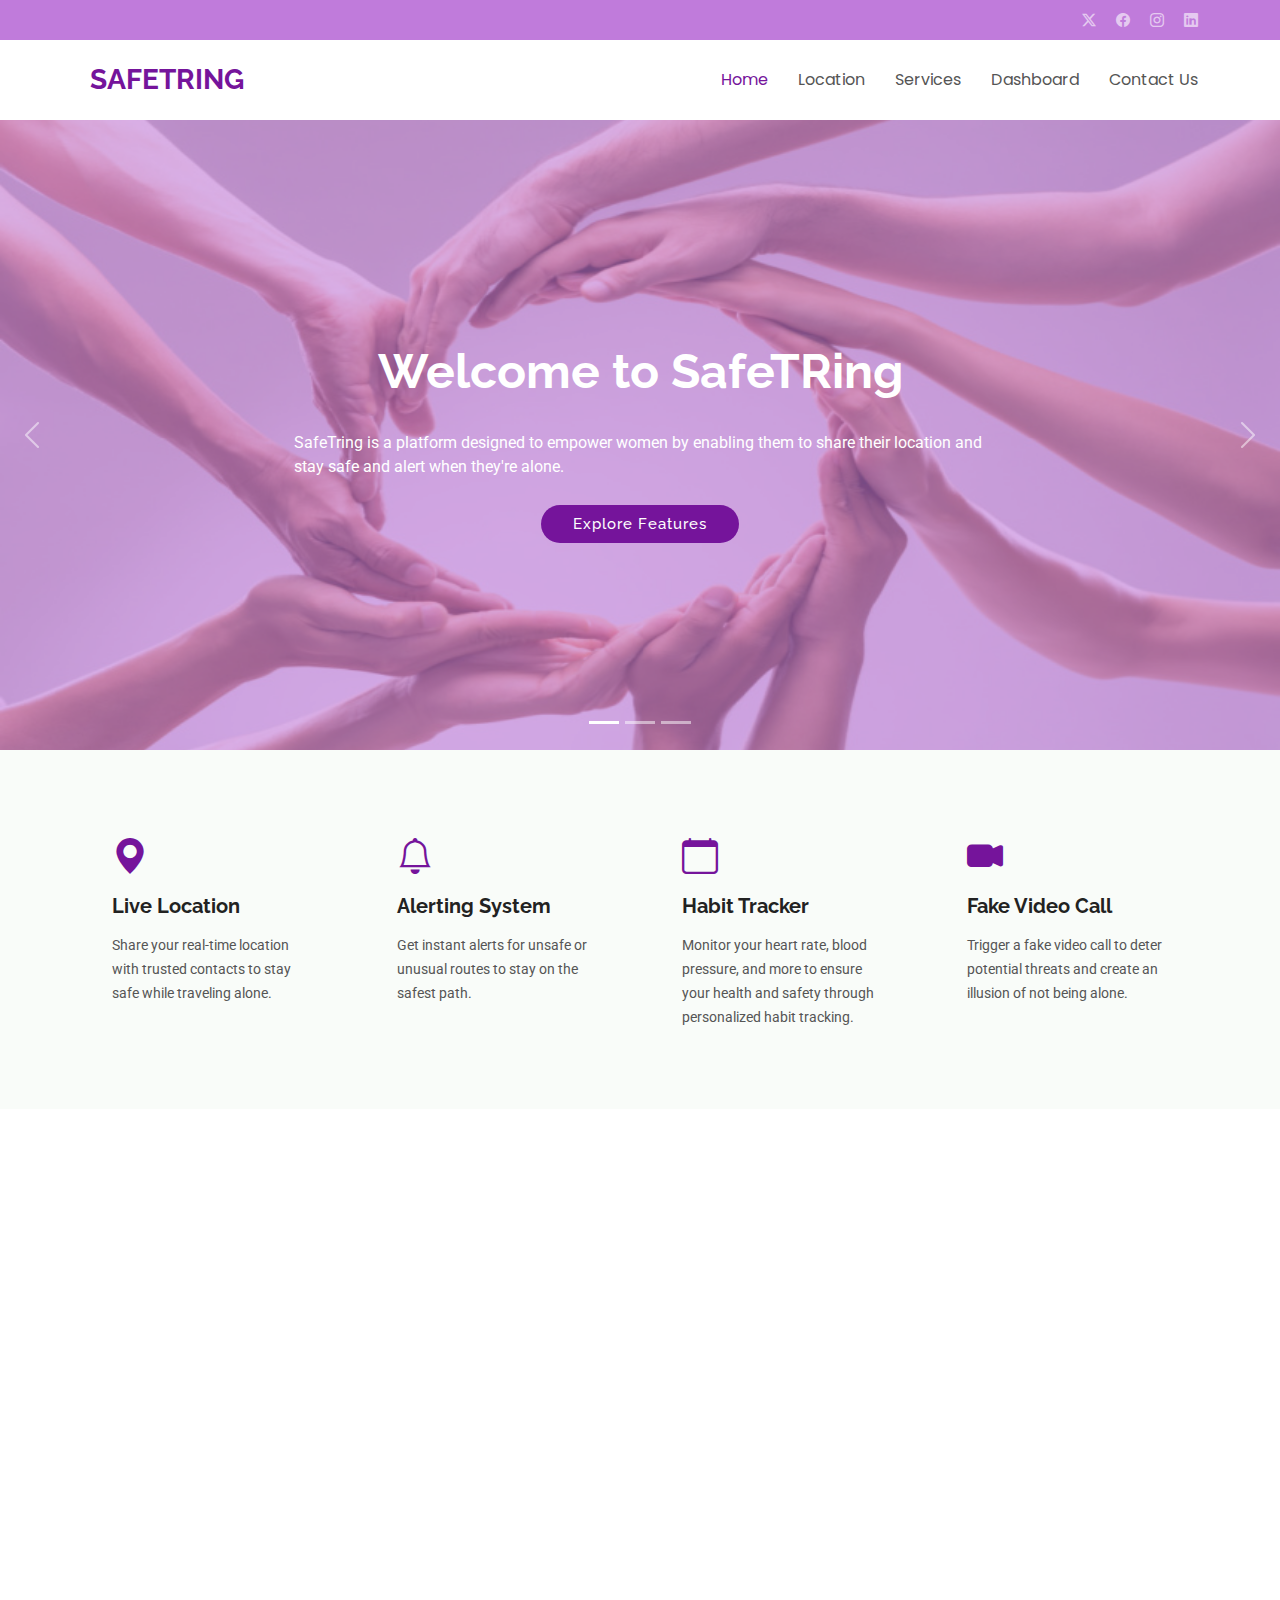
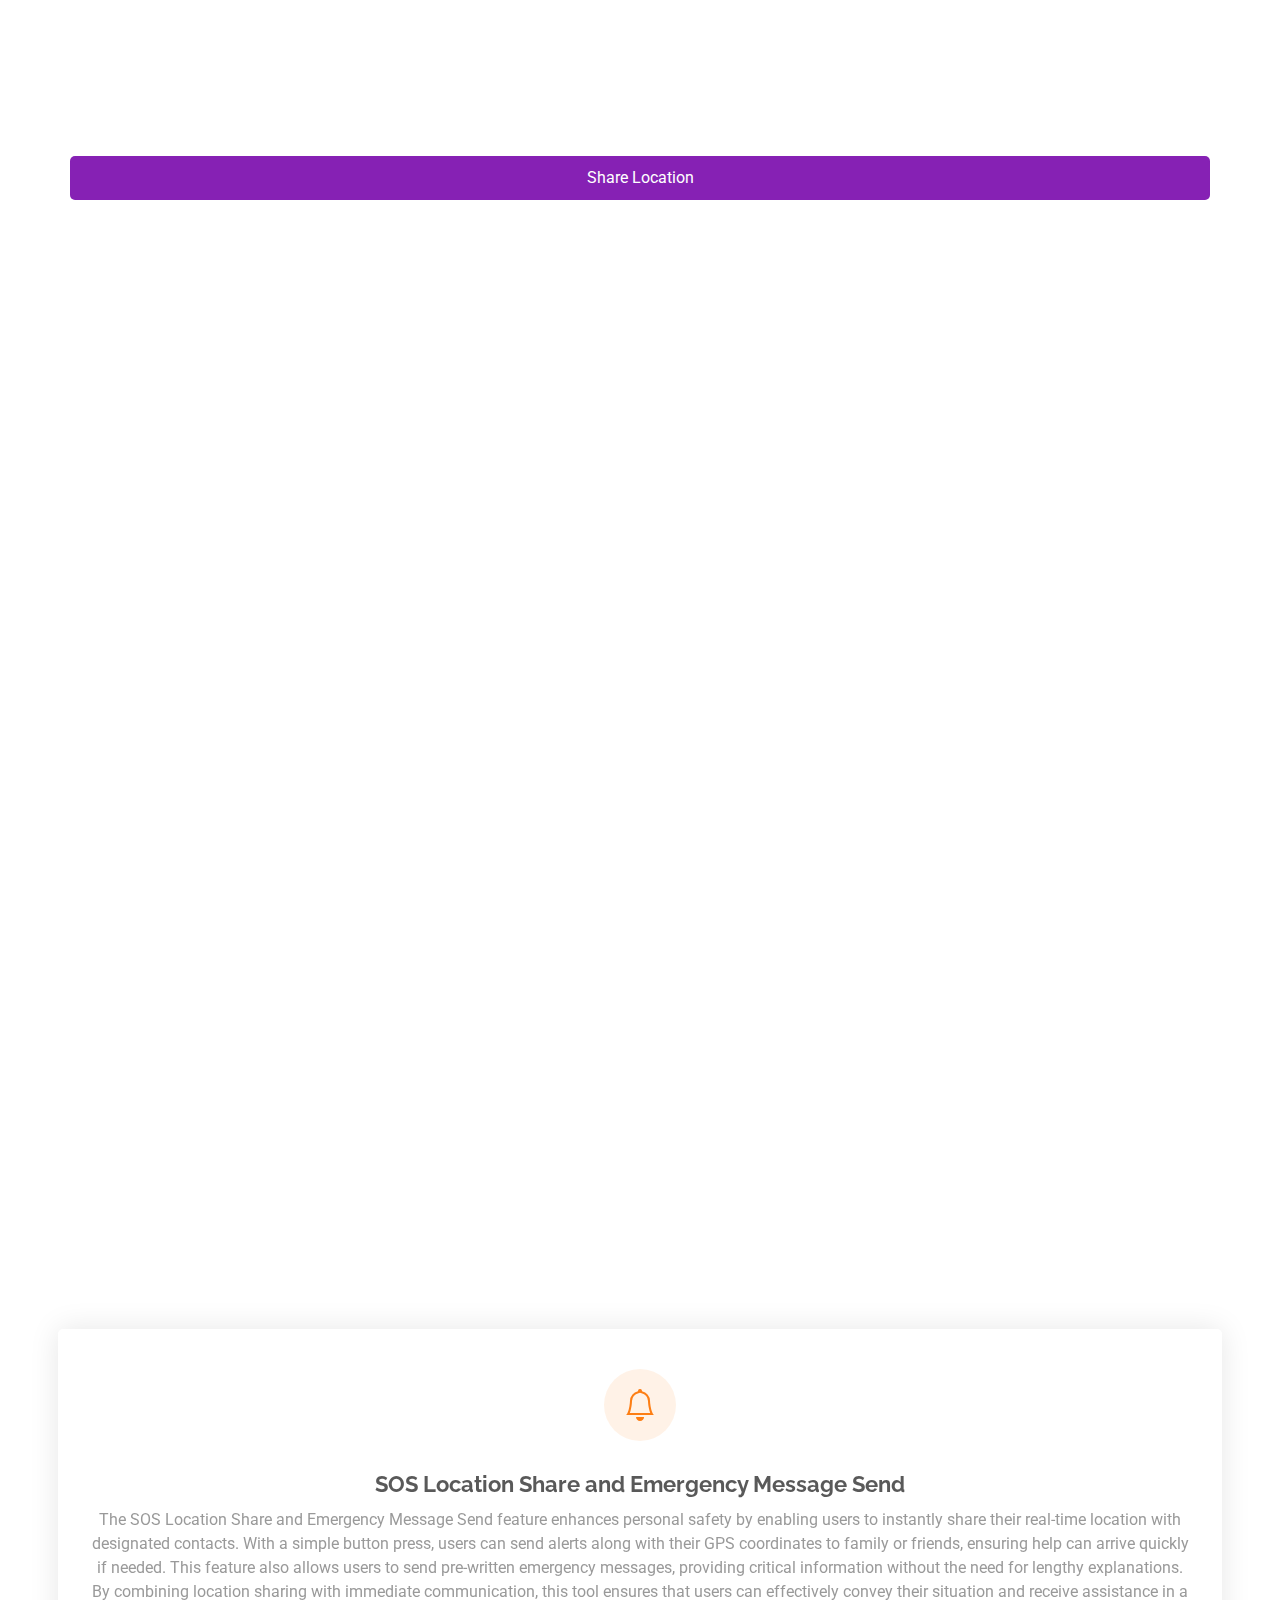
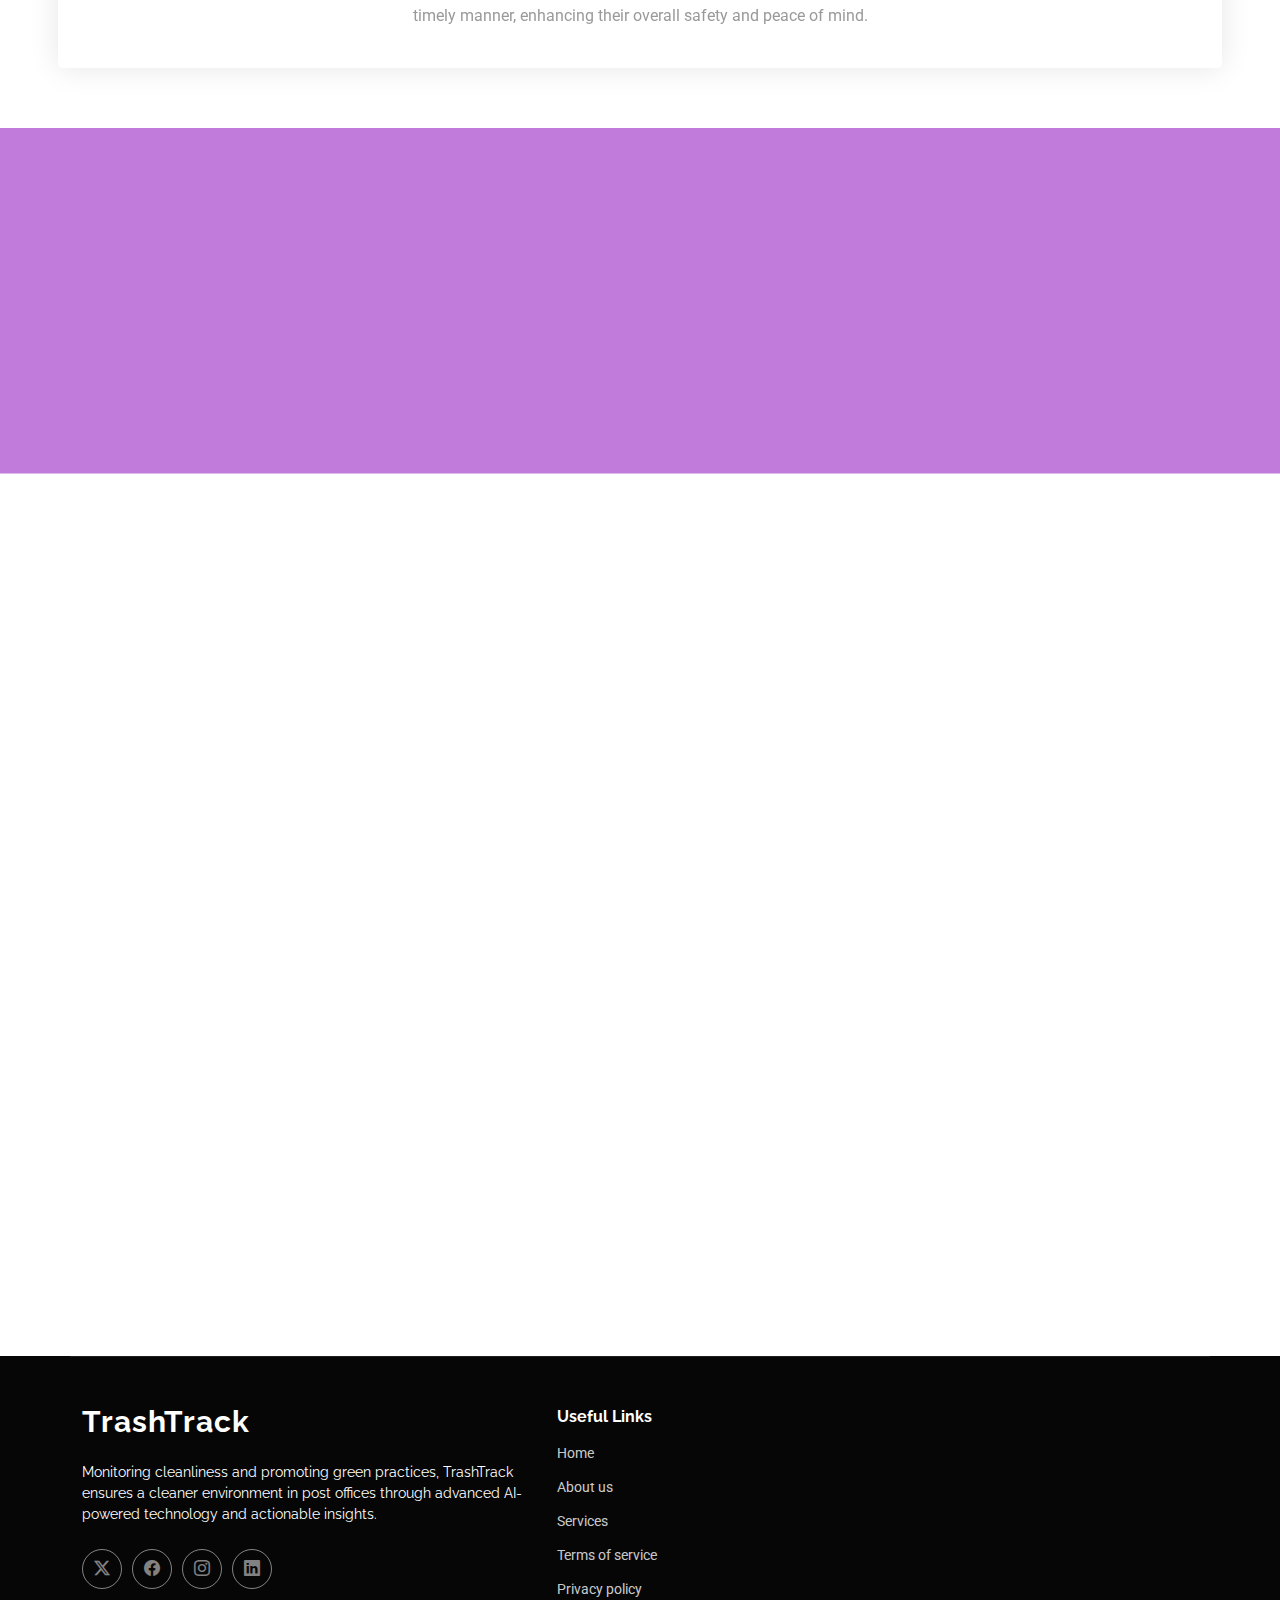
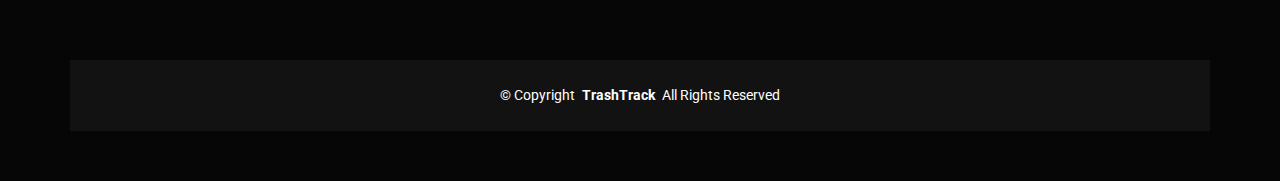
==== MEHFOOZ/index.html @ 1b83142e "third name" ====
<!DOCTYPE html>
<html lang="en">

<head>
  <meta charset="utf-8">
  <meta content="width=device-width, initial-scale=1.0" name="viewport">
  <title>SafeTRing</title>
  <meta name="description" content="">
  <meta name="keywords" content="">

  <!-- Favicons -->
  <link href="assets/img/Logo2.jpg" rel="icon">
  <link href="assets/img/Logo2.jpg" rel="apple-touch-icon">

  <!-- Fonts -->
  <link href="https://fonts.googleapis.com" rel="preconnect">
  <link href="https://fonts.gstatic.com" rel="preconnect" crossorigin>
  <link href="https://fonts.googleapis.com/css2?family=Roboto:ital,wght@0,100;0,300;0,400;0,500;0,700;0,900;1,100;1,300;1,400;1,500;1,700;1,900&family=Poppins:ital,wght@0,100;0,200;0,300;0,400;0,500;0,600;0,700;0,800;0,900;1,100;1,200;1,300;1,400;1,500;1,600;1,700;1,800;1,900&family=Raleway:ital,wght@0,100;0,200;0,300;0,400;0,500;0,600;0,700;0,800;0,900;1,100;1,200;1,300;1,400;1,500;1,600;1,700;1,800;1,900&display=swap" rel="stylesheet">

  <!-- Vendor CSS Files -->
  <link href="assets/vendor/bootstrap/css/bootstrap.min.css" rel="stylesheet">
  <link href="assets/vendor/bootstrap-icons/bootstrap-icons.css" rel="stylesheet">
  <link href="assets/vendor/aos/aos.css" rel="stylesheet">
  <link href="assets/vendor/glightbox/css/glightbox.min.css" rel="stylesheet">
  <link href="assets/vendor/swiper/swiper-bundle.min.css" rel="stylesheet">

  <!-- Main CSS File -->
  <link href="assets/css/main.css" rel="stylesheet">

</head>

<body class="index-page">

  <header id="header" class="header sticky-top">

    <div class="topbar d-flex align-items-center accent-background">
      <div class="container d-flex justify-content-center justify-content-md-between">
        <div class="contact-info d-flex align-items-center">
          <!-- <i class="bi bi-envelope d-flex align-items-center"><a href="mailto:contact@example.com">contact@example.com</a></i> -->
          <!-- <i class="bi bi-phone d-flex align-items-center ms-4"><span>+1 5589 55488 55</span></i> -->
        </div>
        <div class="social-links d-none d-md-flex align-items-center">
          <a href="#" class="twitter"><i class="bi bi-twitter-x"></i></a>
          <a href="#" class="facebook"><i class="bi bi-facebook"></i></a>
          <a href="#" class="instagram"><i class="bi bi-instagram"></i></a>
          <a href="#" class="linkedin"><i class="bi bi-linkedin"></i></a>
        </div>
      </div>
    </div><!-- End Top Bar -->

    <div class="branding d-flex align-items-cente">

      <div class="container position-relative d-flex align-items-center justify-content-between">
        <a href="index.html" class="logo d-flex align-items-center">
          <img src="assets/img/Logo2.jpg" alt="">
          <h1 class="sitename">SafeTRing</h1>
        </a>

        <nav id="navmenu" class="navmenu">
          <ul>
            <li><a href="#hero" class="active">Home</a></li>
            <li><a href="#about">Location</a></li>
            <li><a href="#services">Services</a></li>
            <li><a href="dashboard/static/dashboard.html">Dashboard</a></li>
            
            <li><a href="#contact">Contact Us</a></li>
          </ul>
          <i class="mobile-nav-toggle d-xl-none bi bi-list"></i>
        </nav>

      </div>

    </div>

  </header>

  <main class="main">

    <!-- Hero Section -->
    <section id="hero" class="hero section accent-background">

      <div id="hero-carousel" class="carousel slide carousel-fade" data-bs-ride="carousel" data-bs-interval="5000">

        <div class="carousel-item active">
          <img src="assets/img/hero-carousel/woman4.jpg" alt="">
          <div class="carousel-container">
            <h2>Welcome to SafeTRing</h2>
            <p>
              SafeTring is a platform designed to empower women by enabling them to share their location and stay safe and alert when they're alone.</p>
            <a href="" class="btn-get-started">Explore Features</a>
          </div>
        </div><!-- End Carousel Item -->

        <div class="carousel-item">
          <img src="assets/img/hero-carousel/woman2.jpg" alt="">
          <div class="carousel-container">
            <h2>Stay Safe using the unusual and unsafe track detection</h2>
            <p>SafeTring offers a unique feature that detects unusual or unsafe routes, helping women stay alert and avoid potential danger while traveling alone. By providing real-time location sharing and route monitoring, it ensures added protection and peace of mind.</p>
            <a href="" class="btn-get-started">Learn More</a>
          </div>
        </div><!-- End Carousel Item -->

        <div class="carousel-item">
          <img src="assets/img/hero-carousel/woman3.jpg" alt="">
          <div class="carousel-container">
            <h2>Voice aactivated panic button and SOS calls</h2>
            <p>Leverage advanced AI technology to maintain the highest standards of Swachhta and environmental sustainability. Access comprehensive surveillance and guidance from the Divisional Office for effective oversight and support.</p>
            <a href="" class="btn-get-started">Get Started</a>
          </div>
        </div><!-- End Carousel Item -->

        <a class="carousel-control-prev" href="#hero-carousel" role="button" data-bs-slide="prev">
          <span class="carousel-control-prev-icon bi bi-chevron-left" aria-hidden="true"></span>
        </a>

        <a class="carousel-control-next" href="#hero-carousel" role="button" data-bs-slide="next">
          <span class="carousel-control-next-icon bi bi-chevron-right" aria-hidden="true"></span>
        </a>

        <ol class="carousel-indicators"></ol>

      </div>

    </section><!-- /Hero Section -->

    <!-- Featured Services Section -->
    <section id="featured-services" class="featured-services section light-background">

      <div class="container">

        <div class="row gy-4">

          <div class="col-xl-3 col-md-6 d-flex" data-aos="fade-up" data-aos-delay="100">
            <div class="service-item position-relative">
                <div class="icon"><i class="bi bi-geo-alt-fill"></i></div>
                <h4><a href="" class="stretched-link"></a>Live Location</h4>
                <p>Share your real-time location with trusted contacts to stay safe while traveling alone.

                </p>
            </div>
          </div><!-- End Service Item -->

          <div class="col-xl-3 col-md-6 d-flex" data-aos="fade-up" data-aos-delay="200">
            <div class="service-item position-relative">
                <div class="icon"><i class="bi bi-bell icon"></i></div>
                <h4><a href="" class="stretched-link">Alerting System</a></h4>
                <p>Get instant alerts for unsafe or unusual routes to stay on the safest path.

                </p>
            </div>
          </div><!-- End Service Item -->

          <div class="col-xl-3 col-md-6 d-flex" data-aos="fade-up" data-aos-delay="300">
            <div class="service-item position-relative">
                <div class="icon"><i class="bi bi-calendar icon"></i></div>
                <h4><a href="" class="stretched-link">Habit Tracker</a></h4>
                <p>Monitor your heart rate, blood pressure, and more to ensure your health and safety through personalized habit tracking.</p>
            </div>
          </div><!-- End Service Item -->

          <div class="col-xl-3 col-md-6 d-flex" data-aos="fade-up" data-aos-delay="400">
            <div class="service-item position-relative">
                <div class="icon"><i class="bi bi-camera-video-fill"></i></div>
                <h4><a href="" class="stretched-link">Fake Video Call </a></h4>
                <p> Trigger a fake video call to deter potential threats and create an illusion of not being alone.</p>
            </div>
          </div><!-- End Service Item -->

        </div>

      </div>

    </section><!-- /Featured Services Section -->

    <!-- About Section -->
    <section id="about" class="about section">

      <!-- Section Title -->
      <div class="container section-title" data-aos="fade-up">
        <h2>About Us</h2>
        <p>SafeTring is a comprehensive safety app designed to empower women with tools like live location sharing, route detection, and health monitoring. With features such as fake video calls and habit tracking, it provides real-time security and peace of mind, helping users stay connected, safe, and informed at all times.</p>
      </div><!-- End Section Title -->

      

    </section><!-- /About Section -->
<!-- Maps Section -->
<section id="maps-section" class="maps-section section">

    <div class="container">

        <div class="row no-gutters">

            <div class="col-lg-12">
              <iframe src="https://www.google.com/maps/embed?pb=!1m18!1m12!1m3!1d448196.52643576753!2d76.76356438561376!3d28.64368460218644!2m3!1f0!2f0!3f0!3m2!1i1024!2i768!4f13.1!3m3!1m2!1s0x390cfd5b347eb62d%3A0x37205b715389640!2sDelhi!5e0!3m2!1sen!2sin!4v1727272290282!5m2!1sen!2sin" width="100%" height="200%" style="border:0;" allowfullscreen="" loading="lazy" referrerpolicy="no-referrer-when-downgrade"></iframe>
                

            </div>
            <button onclick="shareLocation()" style="margin-top: 100px; display: block; margin: 100px auto; padding: 10px 15px; border: none; border-radius: 5px; background-color: rgb(134, 33, 180); color: white; cursor: pointer;">
              Share Location
          </button>

        </div>

    </div>

</section>

    <!-- Services Section -->
    <section id="services" class="services section">

      <!-- Section Title -->
      <div class="container section-title" data-aos="fade-up">
        <h2>Our Services</h2>
        <p>Empowering cleanliness and sustainability with cutting-edge technology and innovative solutions.</p>
      </div><!-- End Section Title -->

      <div class="container">

        <div class="row g-5">

          <div class="col-lg-4 col-md-6" data-aos="fade-up" data-aos-delay="100">
            <div class="service-item item-cyan position-relative">
                <i class="bi bi-alarm icon"></i>
                <h3><a href="" class="read-more stretched-link">Emergency Contact</a></h3>
                <p>Emergency contacts are crucial for ensuring safety and prompt assistance during urgent situations. These contacts typically include family members, friends, or trusted individuals who can be reached quickly in case of emergencies. Having a designated list of emergency contacts readily available—either in a phone, app, or on paper—can provide peace of mind and facilitate swift communication when it matters most. It's important to ensure that these contacts are aware of their role and can respond promptly, whether it's for medical emergencies, accidents, or personal safety concerns. Regularly updating this list to reflect changes in relationships or contact information is also essential for maintaining its effectiveness.</p>
            </div>
          </div><!-- End Service Item -->

          <div class="col-lg-4 col-md-6" data-aos="fade-up" data-aos-delay="200">
            <div class="service-item item-orange position-relative">
                <i class="bi bi-bell icon"></i>
                <h3><a href="" class="read-more stretched-link">Fake Facetime Call</a></h3>
                <p>The Fake FaceTime Calling feature provides users with a sense of security by simulating an incoming video call. This can be particularly useful in uncomfortable or potentially dangerous situations, allowing users to quickly divert attention or exit a scenario without raising suspicion. With just a touch, users can trigger a realistic-looking video call that can buy them precious time to assess their surroundings or seek help. This feature empowers individuals to feel more confident and in control, knowing they have a discreet method to escape from unwanted interactions or threats.</p>
            </div>
          </div><!-- End Service Item -->

          <div class="col-lg-4 col-md-6" data-aos="fade-up" data-aos-delay="200"></div>
            <div class="service-item item-orange position-relative">
                <i class="bi bi-bell icon"></i>
                <h3><a href="" class="read-more stretched-link">SOS Location Share and Emergency Message Send</a></h3>
                <p>The SOS Location Share and Emergency Message Send feature enhances personal safety by enabling users to instantly share their real-time location with designated contacts. With a simple button press, users can send alerts along with their GPS coordinates to family or friends, ensuring help can arrive quickly if needed. This feature also allows users to send pre-written emergency messages, providing critical information without the need for lengthy explanations. By combining location sharing with immediate communication, this tool ensures that users can effectively convey their situation and receive assistance in a timely manner, enhancing their overall safety and peace of mind.</p>
            </div>
          </div><!-- End Service Item -->

         
          
          

         
        </div>

      </div>

    </section><!-- /Services Section -->

    <!-- Call To Action Section -->
    <section id="call-to-action" class="call-to-action section accent-background">

      <div class="container">

        <div class="row" data-aos="zoom-in" data-aos-delay="100">
          <div class="col-xl-9 text-center text-xl-start">
              <h3>Join the Clean Revolution!</h3>
              <p>Be a part of our mission to transform cleanliness and sustainability. Share your innovative ideas or report any concerns. Together, we can drive meaningful change and create a cleaner, greener future for everyone.</p>
          </div>
          <div class="col-xl-3 cta-btn-container text-center">
              <a class="cta-btn align-middle" href="#">Get Involved</a>
          </div>
        </div>

      </div>

    </section><!-- /Call To Action Section -->

    <!-- Portfolio Section -->
    <!-- <section id="portfolio" class="portfolio section"> -->

      <!-- Section Title -->
      <!-- <div class="container section-title" data-aos="fade-up">
        <h2>Portfolio</h2>
        <p>Necessitatibus eius consequatur ex aliquid fuga eum quidem sint consectetur velit</p>
      </div> -->
      <!-- End Section Title -->

      <!-- <div class="container">

        <div class="isotope-layout" data-default-filter="*" data-layout="masonry" data-sort="original-order">

          <ul class="portfolio-filters isotope-filters" data-aos="fade-up" data-aos-delay="100">
            <li data-filter="*" class="filter-active">All</li>
            <li data-filter=".filter-app">App</li>
            <li data-filter=".filter-product">Product</li>
            <li data-filter=".filter-branding">Branding</li>
            <li data-filter=".filter-books">Books</li> -->
          </ul>
          <!-- End Portfolio Filters -->

          <!-- <div class="row gy-4 isotope-container" data-aos="fade-up" data-aos-delay="200">

            <div class="col-lg-4 col-md-6 portfolio-item isotope-item filter-app">
              <div class="portfolio-content h-100">
                <a href="assets/img/portfolio/app-1.jpg" data-gallery="portfolio-gallery-app" class="glightbox"><img src="assets/img/portfolio/app-1.jpg" class="img-fluid" alt=""></a>
                <div class="portfolio-info">
                  <h4><a href="portfolio-details.html" title="More Details">App 1</a></h4>
                  <p>Lorem ipsum, dolor sit amet consectetur</p>
                </div>
              </div>
            </div>
            <div class="col-lg-4 col-md-6 portfolio-item isotope-item filter-product">
              <div class="portfolio-content h-100">
                <a href="assets/img/portfolio/product-1.jpg" data-gallery="portfolio-gallery-app" class="glightbox"><img src="assets/img/portfolio/product-1.jpg" class="img-fluid" alt=""></a>
                <div class="portfolio-info">
                  <h4><a href="portfolio-details.html" title="More Details">Product 1</a></h4>
                  <p>Lorem ipsum, dolor sit amet consectetur</p>
                </div>
              </div>
            </div>

            <div class="col-lg-4 col-md-6 portfolio-item isotope-item filter-branding">
              <div class="portfolio-content h-100">
                <a href="assets/img/portfolio/branding-1.jpg" data-gallery="portfolio-gallery-app" class="glightbox"><img src="assets/img/portfolio/branding-1.jpg" class="img-fluid" alt=""></a>
                <div class="portfolio-info">
                  <h4><a href="portfolio-details.html" title="More Details">Branding 1</a></h4>
                  <p>Lorem ipsum, dolor sit amet consectetur</p>
                </div>
              </div>
            </div>

            <div class="col-lg-4 col-md-6 portfolio-item isotope-item filter-books">
              <div class="portfolio-content h-100">
                <a href="assets/img/portfolio/books-1.jpg" data-gallery="portfolio-gallery-app" class="glightbox"><img src="assets/img/portfolio/books-1.jpg" class="img-fluid" alt=""></a>
                <div class="portfolio-info">
                  <h4><a href="portfolio-details.html" title="More Details">Books 1</a></h4>
                  <p>Lorem ipsum, dolor sit amet consectetur</p>
                </div>
              </div>
            </div>

            <div class="col-lg-4 col-md-6 portfolio-item isotope-item filter-app">
              <div class="portfolio-content h-100">
                <a href="assets/img/portfolio/app-2.jpg" data-gallery="portfolio-gallery-app" class="glightbox"><img src="assets/img/portfolio/app-2.jpg" class="img-fluid" alt=""></a>
                <div class="portfolio-info">
                  <h4><a href="portfolio-details.html" title="More Details">App 2</a></h4>
                  <p>Lorem ipsum, dolor sit amet consectetur</p>
                </div>
              </div>
            </div>

            <div class="col-lg-4 col-md-6 portfolio-item isotope-item filter-product">
              <div class="portfolio-content h-100">
                <a href="assets/img/portfolio/product-2.jpg" data-gallery="portfolio-gallery-app" class="glightbox"><img src="assets/img/portfolio/product-2.jpg" class="img-fluid" alt=""></a>
                <div class="portfolio-info">
                  <h4><a href="portfolio-details.html" title="More Details">Product 2</a></h4>
                  <p>Lorem ipsum, dolor sit amet consectetur</p>
                </div>
              </div>
            </div>

            <div class="col-lg-4 col-md-6 portfolio-item isotope-item filter-branding">
              <div class="portfolio-content h-100">
                <a href="assets/img/portfolio/branding-2.jpg" data-gallery="portfolio-gallery-app" class="glightbox"><img src="assets/img/portfolio/branding-2.jpg" class="img-fluid" alt=""></a>
                <div class="portfolio-info">
                  <h4><a href="portfolio-details.html" title="More Details">Branding 2</a></h4>
                  <p>Lorem ipsum, dolor sit amet consectetur</p>
                </div>
              </div>
            </div>

            <div class="col-lg-4 col-md-6 portfolio-item isotope-item filter-books">
              <div class="portfolio-content h-100">
                <a href="assets/img/portfolio/books-2.jpg" data-gallery="portfolio-gallery-app" class="glightbox"><img src="assets/img/portfolio/books-2.jpg" class="img-fluid" alt=""></a>
                <div class="portfolio-info">
                  <h4><a href="portfolio-details.html" title="More Details">Books 2</a></h4>
                  <p>Lorem ipsum, dolor sit amet consectetur</p>
                </div>
              </div>
            </div>

            <div class="col-lg-4 col-md-6 portfolio-item isotope-item filter-app">
              <div class="portfolio-content h-100">
                <a href="assets/img/portfolio/app-3.jpg" data-gallery="portfolio-gallery-app" class="glightbox"><img src="assets/img/portfolio/app-3.jpg" class="img-fluid" alt=""></a>
                <div class="portfolio-info">
                  <h4><a href="portfolio-details.html" title="More Details">App 3</a></h4>
                  <p>Lorem ipsum, dolor sit amet consectetur</p>
                </div>
              </div>
            </div>

            <div class="col-lg-4 col-md-6 portfolio-item isotope-item filter-product">
              <div class="portfolio-content h-100">
                <a href="assets/img/portfolio/product-3.jpg" data-gallery="portfolio-gallery-app" class="glightbox"><img src="assets/img/portfolio/product-3.jpg" class="img-fluid" alt=""></a>
                <div class="portfolio-info">
                  <h4><a href="portfolio-details.html" title="More Details">Product 3</a></h4>
                  <p>Lorem ipsum, dolor sit amet consectetur</p>
                </div>
              </div>
            </div>

            <div class="col-lg-4 col-md-6 portfolio-item isotope-item filter-branding">
              <div class="portfolio-content h-100">
                <a href="assets/img/portfolio/branding-3.jpg" data-gallery="portfolio-gallery-app" class="glightbox"><img src="assets/img/portfolio/branding-3.jpg" class="img-fluid" alt=""></a>
                <div class="portfolio-info">
                  <h4><a href="portfolio-details.html" title="More Details">Branding 3</a></h4>
                  <p>Lorem ipsum, dolor sit amet consectetur</p>
                </div>
              </div>
            </div>

            <div class="col-lg-4 col-md-6 portfolio-item isotope-item filter-books">
              <div class="portfolio-content h-100">
                <a href="assets/img/portfolio/books-3.jpg" data-gallery="portfolio-gallery-app" class="glightbox"><img src="assets/img/portfolio/books-3.jpg" class="img-fluid" alt=""></a>
                <div class="portfolio-info">
                  <h4><a href="portfolio-details.html" title="More Details">Books 3</a></h4>
                  <p>Lorem ipsum, dolor sit amet consectetur</p>
                </div>
              </div>
            </div>

          </div> -->
          <!-- End Portfolio Container -->

        <!-- </div>

      </div>

    </section> -->
    <!-- /Portfolio Section -->

    <!-- Team Section -->
    <!-- <section id="team" class="team section light-background"> -->

      <!-- Section Title -->
      <!-- <div class="container section-title" data-aos="fade-up">
        <h2>Team</h2>
        <p>Necessitatibus eius consequatur ex aliquid fuga eum quidem sint consectetur velit</p>
      </div>End Section Title -->

      <!-- <div class="container">

        <div class="row">

          <div class="col-lg-4 col-md-6 d-flex" data-aos="fade-up" data-aos-delay="100">
            <div class="member">
              <img src="assets/img/team/team-1.jpg" class="img-fluid" alt="">
              <div class="member-content">
                <h4>Walter White</h4>
                <span>Web Development</span>
                <p>
                  Magni qui quod omnis unde et eos fuga et exercitationem. Odio veritatis perspiciatis quaerat qui aut aut aut
                </p>
                <div class="social">
                  <a href=""><i class="bi bi-twitter-x"></i></a>
                  <a href=""><i class="bi bi-facebook"></i></a>
                  <a href=""><i class="bi bi-instagram"></i></a>
                  <a href=""><i class="bi bi-linkedin"></i></a>
                </div>
              </div>
            </div>
          </div>

          <div class="col-lg-4 col-md-6 d-flex" data-aos="fade-up" data-aos-delay="200">
            <div class="member">
              <img src="assets/img/team/team-2.jpg" class="img-fluid" alt="">
              <div class="member-content">
                <h4>Sarah Jhinson</h4>
                <span>Marketing</span>
                <p>
                  Repellat fugiat adipisci nemo illum nesciunt voluptas repellendus. In architecto rerum rerum temporibus
                </p>
                <div class="social">
                  <a href=""><i class="bi bi-twitter-x"></i></a>
                  <a href=""><i class="bi bi-facebook"></i></a>
                  <a href=""><i class="bi bi-instagram"></i></a>
                  <a href=""><i class="bi bi-linkedin"></i></a>
                </div>
              </div>
            </div>
          </div>

          <div class="col-lg-4 col-md-6 d-flex" data-aos="fade-up" data-aos-delay="300">
            <div class="member">
              <img src="assets/img/team/team-3.jpg" class="img-fluid" alt="">
              <div class="member-content">
                <h4>William Anderson</h4>
                <span>Content</span>
                <p>
                  Voluptas necessitatibus occaecati quia. Earum totam consequuntur qui porro et laborum toro des clara
                </p>
                <div class="social">
                  <a href=""><i class="bi bi-twitter-x"></i></a>
                  <a href=""><i class="bi bi-facebook"></i></a>
                  <a href=""><i class="bi bi-instagram"></i></a>
                  <a href=""><i class="bi bi-linkedin"></i></a>
                </div>
              </div>
            </div>
          </div>

        </div>

      </div>

    </section> -->

    <!-- Contact Section -->
    <section id="contact" class="contact section">

      <!-- Section Title -->
      <div class="container section-title" data-aos="fade-up">
        <h2>Contact Us</h2>
        <p>We're here to help with any concerns or questions you may have about cleanliness and LiFE practices.</p>
      </div><!-- End Section Title -->

      <div class="container" data-aos="fade-up" data-aos-delay="100">

        <div class="row gy-4">

          <div class="col-lg-5">

            <div class="info-wrap">
              <div class="info-item d-flex" data-aos="fade-up" data-aos-delay="200">
                <i class="bi bi-geo-alt flex-shrink-0"></i>
                <div>
                  <h3>Address</h3>
                  <p>Kashmere Gate, Delhi</p>
                </div>
              </div><!-- End Info Item -->

              <div class="info-item d-flex" data-aos="fade-up" data-aos-delay="300">
                <i class="bi bi-telephone flex-shrink-0"></i>
                <div>
                  <h3>Call Us</h3>
                  <p>+91---------</p>
                </div>
              </div><!-- End Info Item -->

              <div class="info-item d-flex" data-aos="fade-up" data-aos-delay="400">
                <i class="bi bi-envelope flex-shrink-0"></i>
                <div>
                  <h3>Email Us</h3>
                  <p>trashtrack@gmail.com</p>
                </div>
              </div><!-- End Info Item -->

              <iframe src="https://www.google.com/maps/embed?pb=!1m14!1m8!1m3!1d1467.1757543220142!2d77.2364538!3d28.6610625!3m2!1i1024!2i768!4f13.1!3m3!1m2!1s0x390ce24414c9277d%3A0x188d43c0e3e1c208!2sKashmere%20Gate%2C%20Delhi%2C%20India!5e0!3m2!1sen!2sus!4v1696538987102!5m2!1sen!2sus" frameborder="0" style="border:0; width: 100%; height: 270px;" allowfullscreen="" loading="lazy" referrerpolicy="no-referrer-when-downgrade"></iframe>
            </div>
          </div>

          <div class="col-lg-7">
            <form action="forms/contact.php" method="post" class="php-email-form" data-aos="fade-up" data-aos-delay="200">
              <div class="row gy-4">

                <div class="col-md-6">
                  <label for="name-field" class="pb-2">Your Name</label>
                  <input type="text" name="name" id="name-field" class="form-control" required="">
                </div>

                <div class="col-md-6">
                  <label for="email-field" class="pb-2">Your Email</label>
                  <input type="email" class="form-control" name="email" id="email-field" required="">
                </div>

                <div class="col-md-12">
                  <label for="subject-field" class="pb-2">Subject</label>
                  <input type="text" class="form-control" name="subject" id="subject-field" required="">
                </div>

                <div class="col-md-12">
                  <label for="message-field" class="pb-2">Message</label>
                  <textarea class="form-control" name="message" rows="10" id="message-field" required=""></textarea>
                </div>

                <div class="col-md-12 text-center">
                  <div class="loading">Loading</div>
                  <div class="error-message"></div>
                  <div class="sent-message">Your message has been sent. Thank you!</div>

                  <button type="submit">Send Message</button>
                </div>

              </div>
            </form>
          </div><!-- End Contact Form -->

        </div>

      </div>

    </section><!-- /Contact Section -->

  </main>

  <footer id="footer" class="footer dark-background">

    <div class="container footer-top">
      <div class="row gy-4">
        <div class="col-lg-5 col-md-12 footer-about">
          <a href="index.html" class="logo d-flex align-items-center">
            <span class="sitename">TrashTrack</span>
          </a>
          <p>Monitoring cleanliness and promoting green practices, TrashTrack ensures a cleaner environment in post offices through advanced AI-powered technology and actionable insights.</p></p>
          <div class="social-links d-flex mt-4">
            <a href=""><i class="bi bi-twitter-x"></i></a>
            <a href=""><i class="bi bi-facebook"></i></a>
            <a href=""><i class="bi bi-instagram"></i></a>
            <a href=""><i class="bi bi-linkedin"></i></a>
          </div>
        </div>

        <div class="col-lg-2 col-6 footer-links">
          <h4>Useful Links</h4>
          <ul>
            <li><a href="#">Home</a></li>
            <li><a href="#">About us</a></li>
            <li><a href="#">Services</a></li>
            <li><a href="#">Terms of service</a></li>
            <li><a href="#">Privacy policy</a></li>
          </ul>
        </div>

        <!-- <div class="col-lg-2 col-6 footer-links">
          <h4>Our Services</h4>
          <ul>
            <li><a href="#">Web Design</a></li>
            <li><a href="#">Web Development</a></li>
            <li><a href="#">Product Management</a></li>
            <li><a href="#">Marketing</a></li>
            <li><a href="#">Graphic Design</a></li>
          </ul>
        </div> -->

        <!-- <div class="col-lg-3 col-md-12 footer-contact text-center text-md-start">
          <h4>Contact Us</h4>
          <p>A108 Adam Street</p>
          <p>New York, NY 535022</p>
          <p>United States</p>
          <p class="mt-4"><strong>Phone:</strong> <span>+1 5589 55488 55</span></p>
          <p><strong>Email:</strong> <span>info@example.com</span></p>
        </div> -->

      </div>
    </div>

    <div class="container copyright text-center mt-4">
      <p>© <span>Copyright</span> <strong class="px-1 sitename">TrashTrack</strong> <span>All Rights Reserved</span></p>
      <!-- <div class="credits">
        Designed by <a href="https://bootstrapmade.com/">BootstrapMade</a>
      </div> -->
    </div>

  </footer>

  <!-- Scroll Top -->
  <a href="#" id="scroll-top" class="scroll-top d-flex align-items-center justify-content-center"><i class="bi bi-arrow-up-short"></i></a>

  <!-- Preloader -->
  <div id="preloader"></div>

  <!-- Vendor JS Files -->
  <script src="assets/vendor/bootstrap/js/bootstrap.bundle.min.js"></script>
  <script src="assets/vendor/php-email-form/validate.js"></script>
  <script src="assets/vendor/aos/aos.js"></script>
  <script src="assets/vendor/glightbox/js/glightbox.min.js"></script>
  <script src="assets/vendor/swiper/swiper-bundle.min.js"></script>
  <script src="assets/vendor/imagesloaded/imagesloaded.pkgd.min.js"></script>
  <script src="assets/vendor/isotope-layout/isotope.pkgd.min.js"></script>

  <!-- Main JS File -->
  <script src="assets/js/main.js"></script>

</body>

</html>
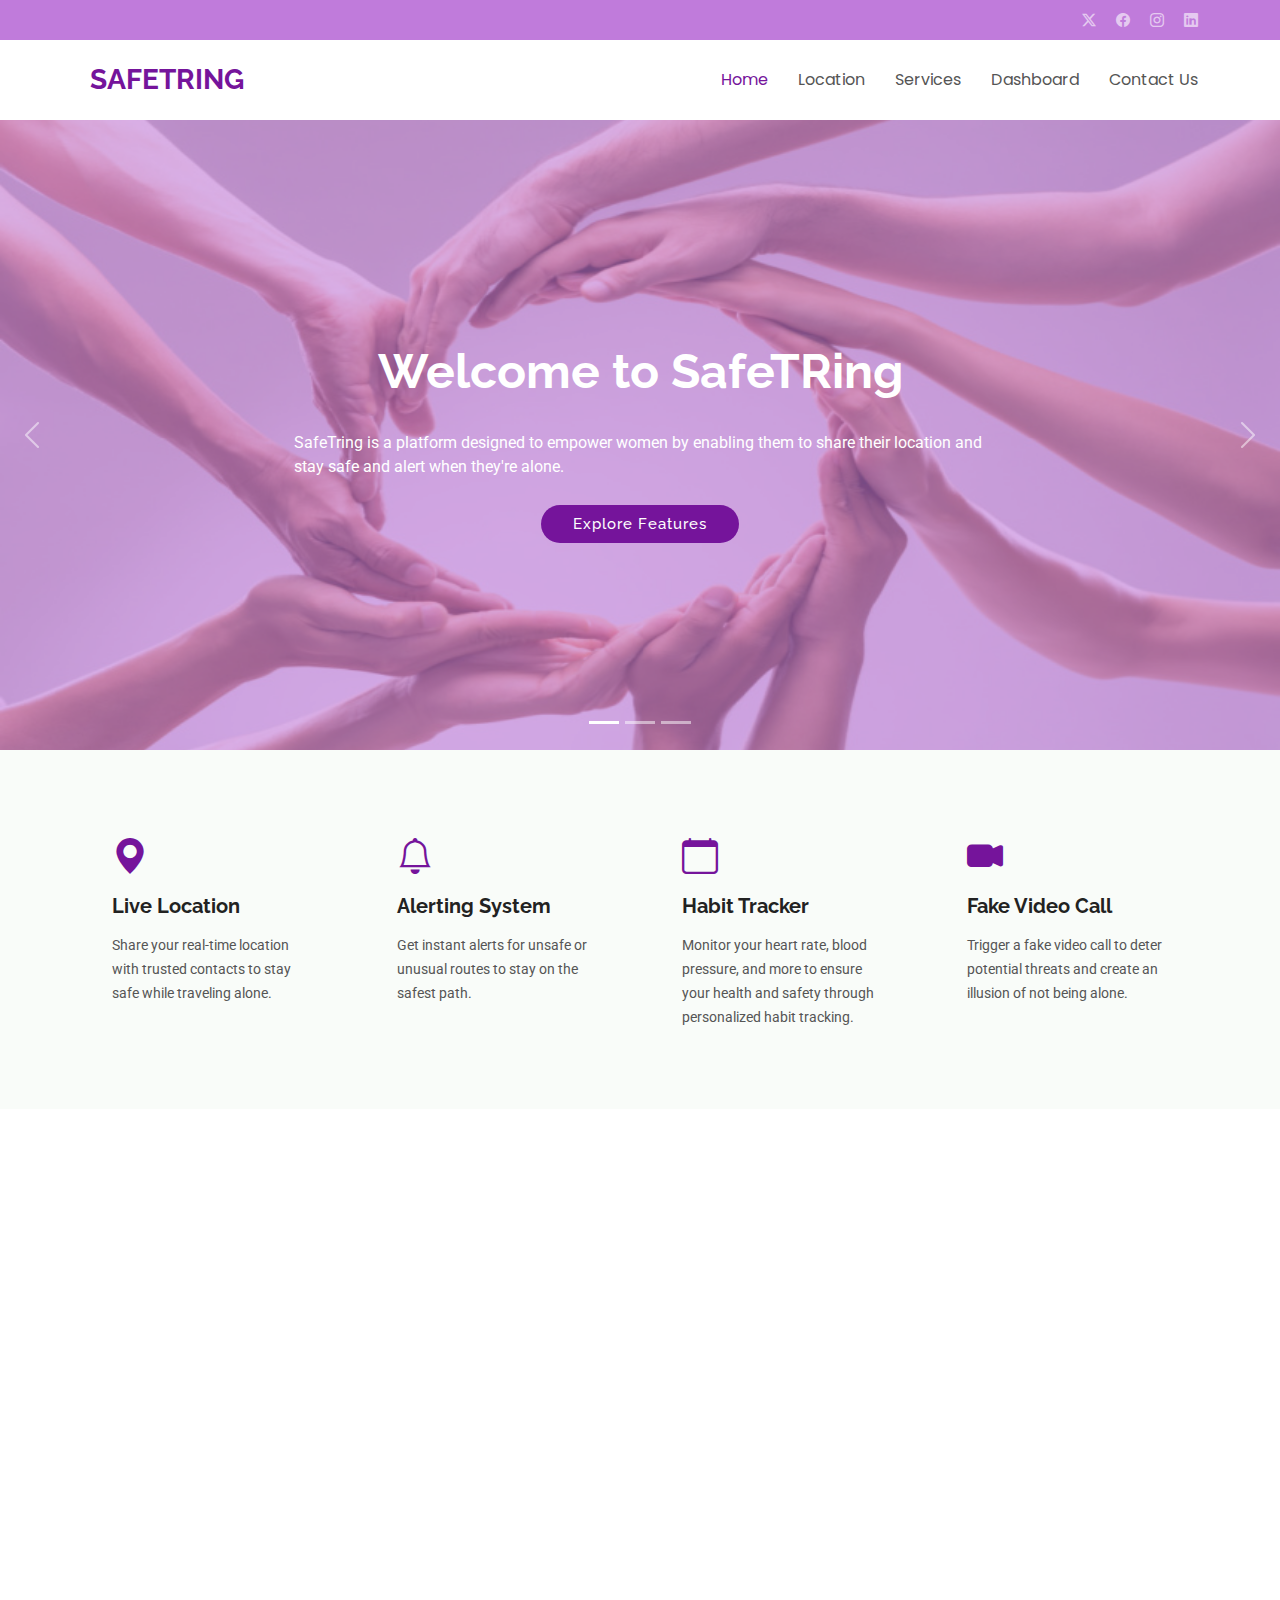
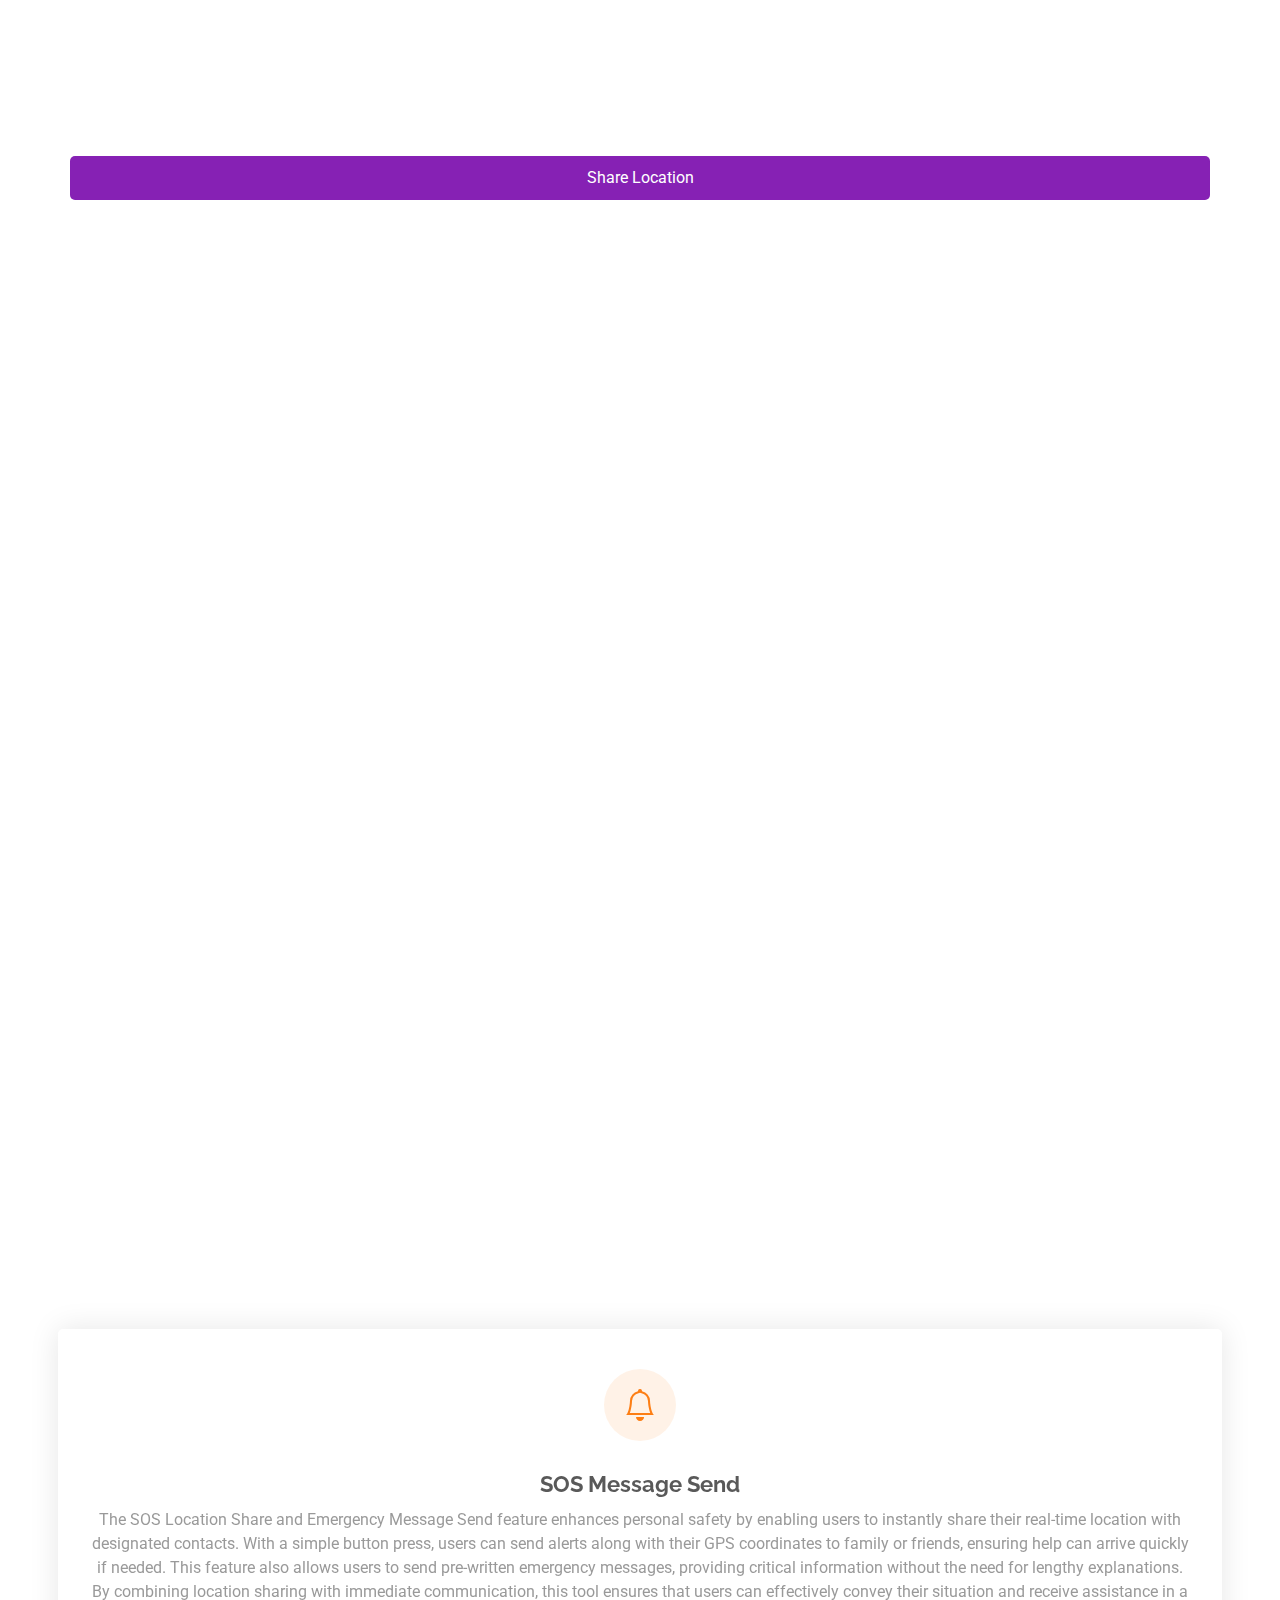
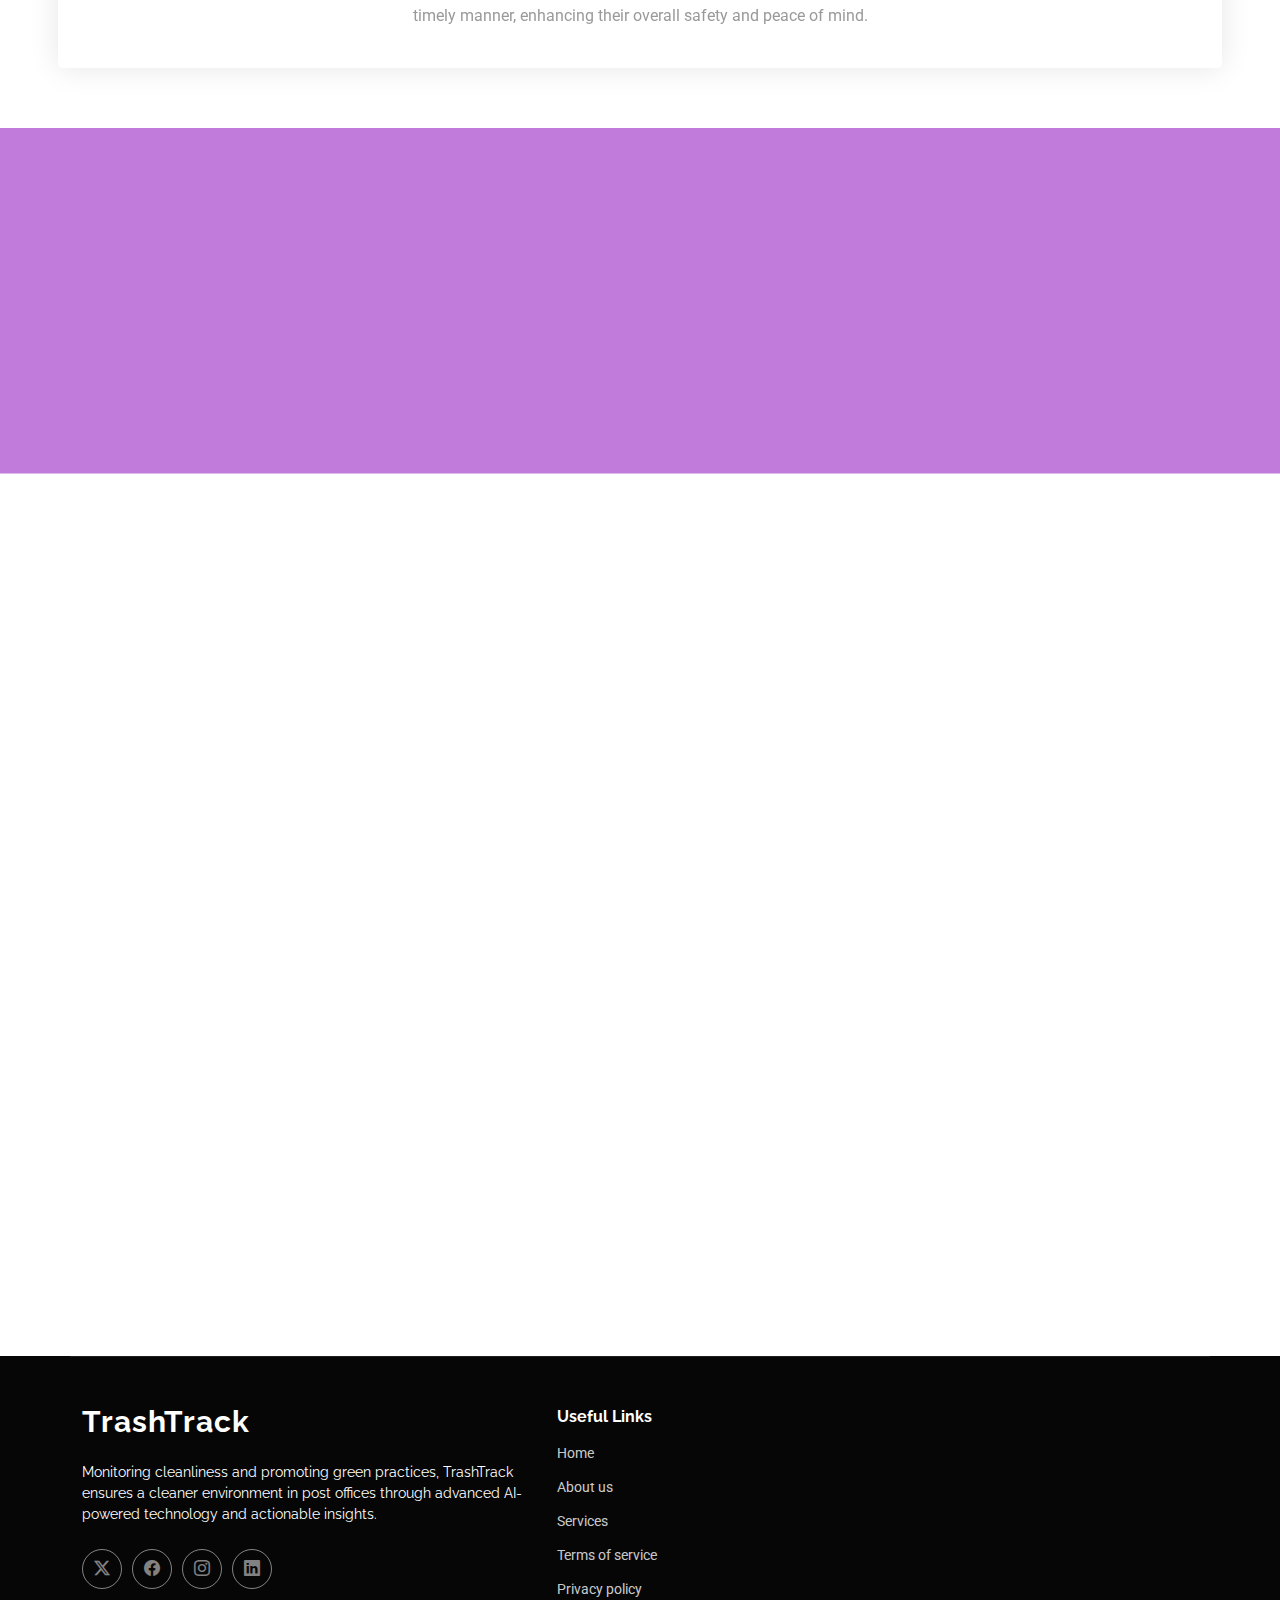
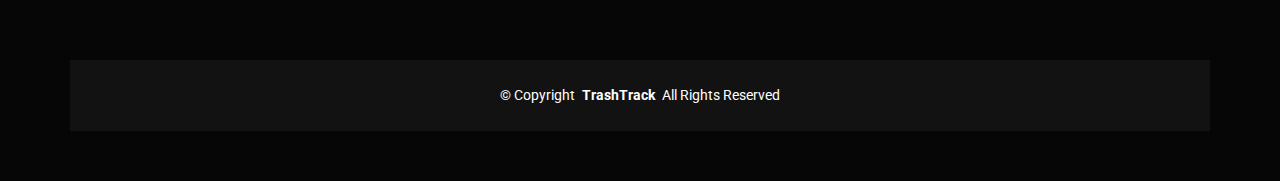
==== commit 41afb151: "functn" ====
--- a/MEHFOOZ/index.html
+++ b/MEHFOOZ/index.html
@@ -238,7 +238,7 @@
           <div class="col-lg-4 col-md-6" data-aos="fade-up" data-aos-delay="200"></div>
             <div class="service-item item-orange position-relative">
                 <i class="bi bi-bell icon"></i>
-                <h3><a href="" class="read-more stretched-link">SOS Location Share and Emergency Message Send</a></h3>
+                <h3><a href="" class="read-more stretched-link">SOS Message Send</a></h3>
                 <p>The SOS Location Share and Emergency Message Send feature enhances personal safety by enabling users to instantly share their real-time location with designated contacts. With a simple button press, users can send alerts along with their GPS coordinates to family or friends, ensuring help can arrive quickly if needed. This feature also allows users to send pre-written emergency messages, providing critical information without the need for lengthy explanations. By combining location sharing with immediate communication, this tool ensures that users can effectively convey their situation and receive assistance in a timely manner, enhancing their overall safety and peace of mind.</p>
             </div>
           </div><!-- End Service Item -->
@@ -273,235 +273,7 @@
 
     </section><!-- /Call To Action Section -->
 
-    <!-- Portfolio Section -->
-    <!-- <section id="portfolio" class="portfolio section"> -->
-
-      <!-- Section Title -->
-      <!-- <div class="container section-title" data-aos="fade-up">
-        <h2>Portfolio</h2>
-        <p>Necessitatibus eius consequatur ex aliquid fuga eum quidem sint consectetur velit</p>
-      </div> -->
-      <!-- End Section Title -->
-
-      <!-- <div class="container">
-
-        <div class="isotope-layout" data-default-filter="*" data-layout="masonry" data-sort="original-order">
-
-          <ul class="portfolio-filters isotope-filters" data-aos="fade-up" data-aos-delay="100">
-            <li data-filter="*" class="filter-active">All</li>
-            <li data-filter=".filter-app">App</li>
-            <li data-filter=".filter-product">Product</li>
-            <li data-filter=".filter-branding">Branding</li>
-            <li data-filter=".filter-books">Books</li> -->
-          </ul>
-          <!-- End Portfolio Filters -->
-
-          <!-- <div class="row gy-4 isotope-container" data-aos="fade-up" data-aos-delay="200">
-
-            <div class="col-lg-4 col-md-6 portfolio-item isotope-item filter-app">
-              <div class="portfolio-content h-100">
-                <a href="assets/img/portfolio/app-1.jpg" data-gallery="portfolio-gallery-app" class="glightbox"><img src="assets/img/portfolio/app-1.jpg" class="img-fluid" alt=""></a>
-                <div class="portfolio-info">
-                  <h4><a href="portfolio-details.html" title="More Details">App 1</a></h4>
-                  <p>Lorem ipsum, dolor sit amet consectetur</p>
-                </div>
-              </div>
-            </div>
-            <div class="col-lg-4 col-md-6 portfolio-item isotope-item filter-product">
-              <div class="portfolio-content h-100">
-                <a href="assets/img/portfolio/product-1.jpg" data-gallery="portfolio-gallery-app" class="glightbox"><img src="assets/img/portfolio/product-1.jpg" class="img-fluid" alt=""></a>
-                <div class="portfolio-info">
-                  <h4><a href="portfolio-details.html" title="More Details">Product 1</a></h4>
-                  <p>Lorem ipsum, dolor sit amet consectetur</p>
-                </div>
-              </div>
-            </div>
-
-            <div class="col-lg-4 col-md-6 portfolio-item isotope-item filter-branding">
-              <div class="portfolio-content h-100">
-                <a href="assets/img/portfolio/branding-1.jpg" data-gallery="portfolio-gallery-app" class="glightbox"><img src="assets/img/portfolio/branding-1.jpg" class="img-fluid" alt=""></a>
-                <div class="portfolio-info">
-                  <h4><a href="portfolio-details.html" title="More Details">Branding 1</a></h4>
-                  <p>Lorem ipsum, dolor sit amet consectetur</p>
-                </div>
-              </div>
-            </div>
-
-            <div class="col-lg-4 col-md-6 portfolio-item isotope-item filter-books">
-              <div class="portfolio-content h-100">
-                <a href="assets/img/portfolio/books-1.jpg" data-gallery="portfolio-gallery-app" class="glightbox"><img src="assets/img/portfolio/books-1.jpg" class="img-fluid" alt=""></a>
-                <div class="portfolio-info">
-                  <h4><a href="portfolio-details.html" title="More Details">Books 1</a></h4>
-                  <p>Lorem ipsum, dolor sit amet consectetur</p>
-                </div>
-              </div>
-            </div>
-
-            <div class="col-lg-4 col-md-6 portfolio-item isotope-item filter-app">
-              <div class="portfolio-content h-100">
-                <a href="assets/img/portfolio/app-2.jpg" data-gallery="portfolio-gallery-app" class="glightbox"><img src="assets/img/portfolio/app-2.jpg" class="img-fluid" alt=""></a>
-                <div class="portfolio-info">
-                  <h4><a href="portfolio-details.html" title="More Details">App 2</a></h4>
-                  <p>Lorem ipsum, dolor sit amet consectetur</p>
-                </div>
-              </div>
-            </div>
-
-            <div class="col-lg-4 col-md-6 portfolio-item isotope-item filter-product">
-              <div class="portfolio-content h-100">
-                <a href="assets/img/portfolio/product-2.jpg" data-gallery="portfolio-gallery-app" class="glightbox"><img src="assets/img/portfolio/product-2.jpg" class="img-fluid" alt=""></a>
-                <div class="portfolio-info">
-                  <h4><a href="portfolio-details.html" title="More Details">Product 2</a></h4>
-                  <p>Lorem ipsum, dolor sit amet consectetur</p>
-                </div>
-              </div>
-            </div>
-
-            <div class="col-lg-4 col-md-6 portfolio-item isotope-item filter-branding">
-              <div class="portfolio-content h-100">
-                <a href="assets/img/portfolio/branding-2.jpg" data-gallery="portfolio-gallery-app" class="glightbox"><img src="assets/img/portfolio/branding-2.jpg" class="img-fluid" alt=""></a>
-                <div class="portfolio-info">
-                  <h4><a href="portfolio-details.html" title="More Details">Branding 2</a></h4>
-                  <p>Lorem ipsum, dolor sit amet consectetur</p>
-                </div>
-              </div>
-            </div>
-
-            <div class="col-lg-4 col-md-6 portfolio-item isotope-item filter-books">
-              <div class="portfolio-content h-100">
-                <a href="assets/img/portfolio/books-2.jpg" data-gallery="portfolio-gallery-app" class="glightbox"><img src="assets/img/portfolio/books-2.jpg" class="img-fluid" alt=""></a>
-                <div class="portfolio-info">
-                  <h4><a href="portfolio-details.html" title="More Details">Books 2</a></h4>
-                  <p>Lorem ipsum, dolor sit amet consectetur</p>
-                </div>
-              </div>
-            </div>
-
-            <div class="col-lg-4 col-md-6 portfolio-item isotope-item filter-app">
-              <div class="portfolio-content h-100">
-                <a href="assets/img/portfolio/app-3.jpg" data-gallery="portfolio-gallery-app" class="glightbox"><img src="assets/img/portfolio/app-3.jpg" class="img-fluid" alt=""></a>
-                <div class="portfolio-info">
-                  <h4><a href="portfolio-details.html" title="More Details">App 3</a></h4>
-                  <p>Lorem ipsum, dolor sit amet consectetur</p>
-                </div>
-              </div>
-            </div>
-
-            <div class="col-lg-4 col-md-6 portfolio-item isotope-item filter-product">
-              <div class="portfolio-content h-100">
-                <a href="assets/img/portfolio/product-3.jpg" data-gallery="portfolio-gallery-app" class="glightbox"><img src="assets/img/portfolio/product-3.jpg" class="img-fluid" alt=""></a>
-                <div class="portfolio-info">
-                  <h4><a href="portfolio-details.html" title="More Details">Product 3</a></h4>
-                  <p>Lorem ipsum, dolor sit amet consectetur</p>
-                </div>
-              </div>
-            </div>
-
-            <div class="col-lg-4 col-md-6 portfolio-item isotope-item filter-branding">
-              <div class="portfolio-content h-100">
-                <a href="assets/img/portfolio/branding-3.jpg" data-gallery="portfolio-gallery-app" class="glightbox"><img src="assets/img/portfolio/branding-3.jpg" class="img-fluid" alt=""></a>
-                <div class="portfolio-info">
-                  <h4><a href="portfolio-details.html" title="More Details">Branding 3</a></h4>
-                  <p>Lorem ipsum, dolor sit amet consectetur</p>
-                </div>
-              </div>
-            </div>
-
-            <div class="col-lg-4 col-md-6 portfolio-item isotope-item filter-books">
-              <div class="portfolio-content h-100">
-                <a href="assets/img/portfolio/books-3.jpg" data-gallery="portfolio-gallery-app" class="glightbox"><img src="assets/img/portfolio/books-3.jpg" class="img-fluid" alt=""></a>
-                <div class="portfolio-info">
-                  <h4><a href="portfolio-details.html" title="More Details">Books 3</a></h4>
-                  <p>Lorem ipsum, dolor sit amet consectetur</p>
-                </div>
-              </div>
-            </div>
-
-          </div> -->
-          <!-- End Portfolio Container -->
-
-        <!-- </div>
-
-      </div>
-
-    </section> -->
-    <!-- /Portfolio Section -->
-
-    <!-- Team Section -->
-    <!-- <section id="team" class="team section light-background"> -->
-
-      <!-- Section Title -->
-      <!-- <div class="container section-title" data-aos="fade-up">
-        <h2>Team</h2>
-        <p>Necessitatibus eius consequatur ex aliquid fuga eum quidem sint consectetur velit</p>
-      </div>End Section Title -->
-
-      <!-- <div class="container">
-
-        <div class="row">
-
-          <div class="col-lg-4 col-md-6 d-flex" data-aos="fade-up" data-aos-delay="100">
-            <div class="member">
-              <img src="assets/img/team/team-1.jpg" class="img-fluid" alt="">
-              <div class="member-content">
-                <h4>Walter White</h4>
-                <span>Web Development</span>
-                <p>
-                  Magni qui quod omnis unde et eos fuga et exercitationem. Odio veritatis perspiciatis quaerat qui aut aut aut
-                </p>
-                <div class="social">
-                  <a href=""><i class="bi bi-twitter-x"></i></a>
-                  <a href=""><i class="bi bi-facebook"></i></a>
-                  <a href=""><i class="bi bi-instagram"></i></a>
-                  <a href=""><i class="bi bi-linkedin"></i></a>
-                </div>
-              </div>
-            </div>
-          </div>
-
-          <div class="col-lg-4 col-md-6 d-flex" data-aos="fade-up" data-aos-delay="200">
-            <div class="member">
-              <img src="assets/img/team/team-2.jpg" class="img-fluid" alt="">
-              <div class="member-content">
-                <h4>Sarah Jhinson</h4>
-                <span>Marketing</span>
-                <p>
-                  Repellat fugiat adipisci nemo illum nesciunt voluptas repellendus. In architecto rerum rerum temporibus
-                </p>
-                <div class="social">
-                  <a href=""><i class="bi bi-twitter-x"></i></a>
-                  <a href=""><i class="bi bi-facebook"></i></a>
-                  <a href=""><i class="bi bi-instagram"></i></a>
-                  <a href=""><i class="bi bi-linkedin"></i></a>
-                </div>
-              </div>
-            </div>
-          </div>
-
-          <div class="col-lg-4 col-md-6 d-flex" data-aos="fade-up" data-aos-delay="300">
-            <div class="member">
-              <img src="assets/img/team/team-3.jpg" class="img-fluid" alt="">
-              <div class="member-content">
-                <h4>William Anderson</h4>
-                <span>Content</span>
-                <p>
-                  Voluptas necessitatibus occaecati quia. Earum totam consequuntur qui porro et laborum toro des clara
-                </p>
-                <div class="social">
-                  <a href=""><i class="bi bi-twitter-x"></i></a>
-                  <a href=""><i class="bi bi-facebook"></i></a>
-                  <a href=""><i class="bi bi-instagram"></i></a>
-                  <a href=""><i class="bi bi-linkedin"></i></a>
-                </div>
-              </div>
-            </div>
-          </div>
-
-        </div>
-
-      </div>
-
-    </section> -->
+   
 
     <!-- Contact Section -->
     <section id="contact" class="contact section">
